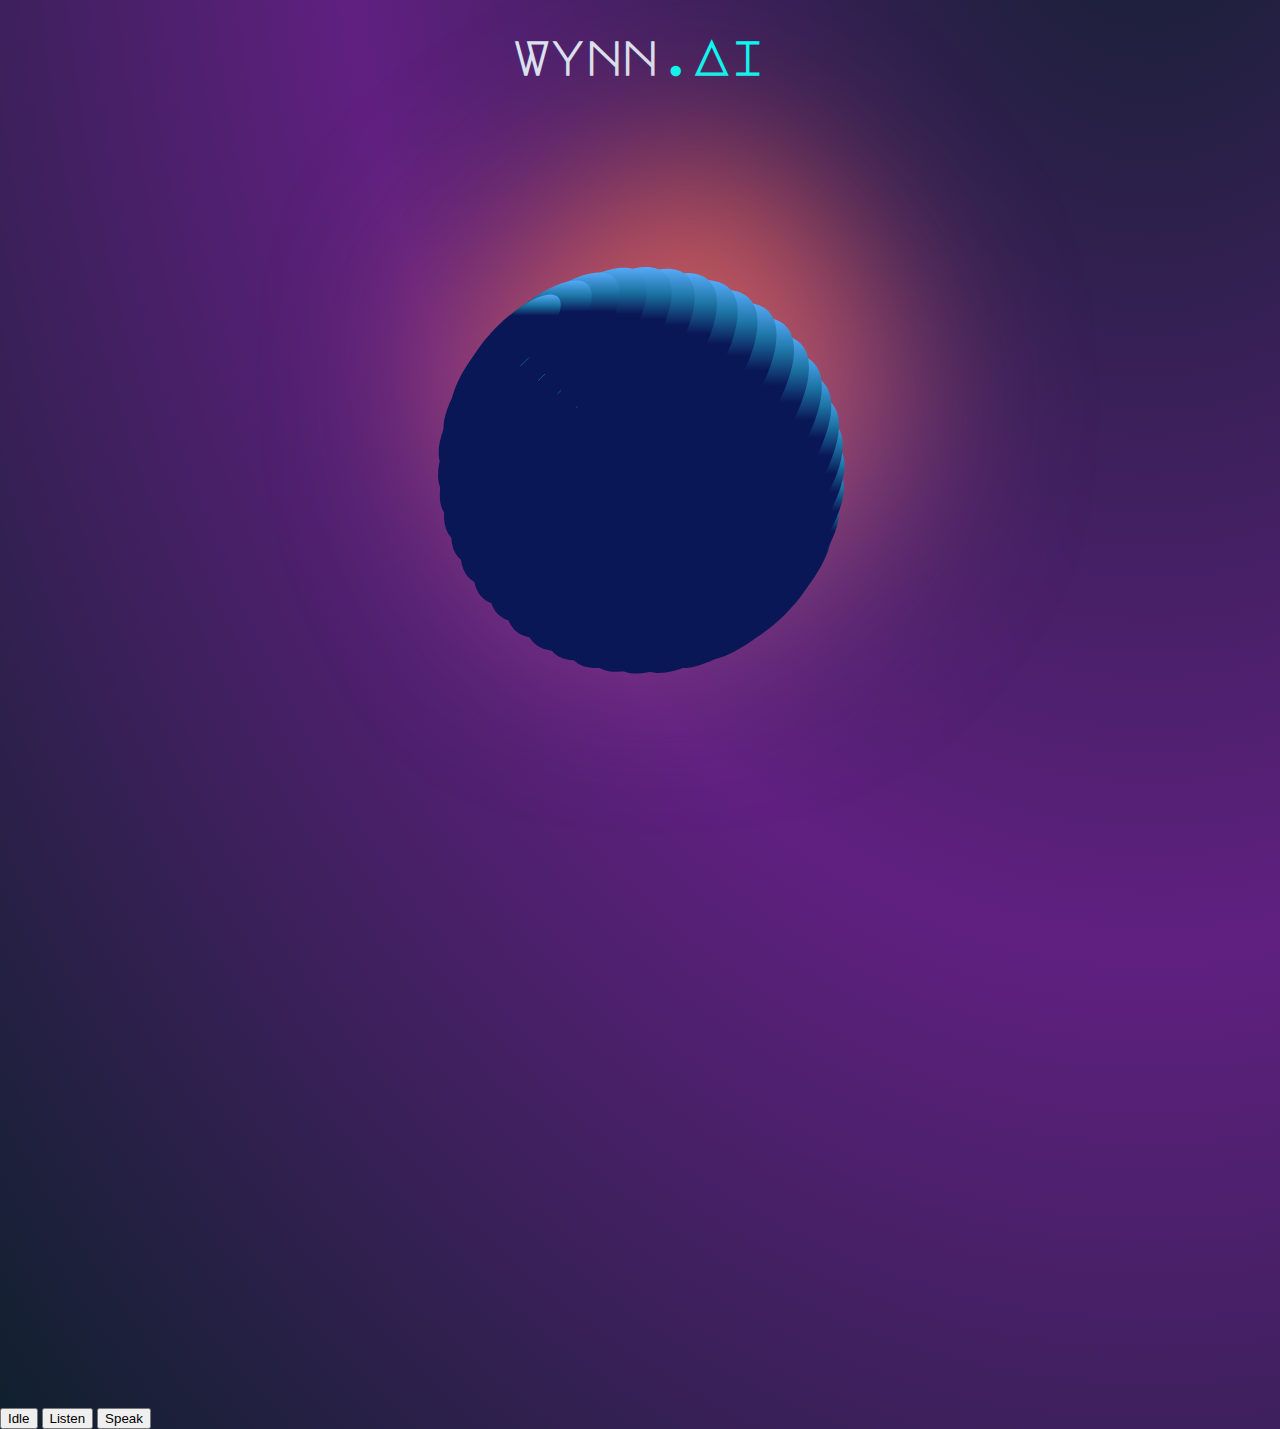
==== templates/index.html @ e8f4e940 "Add files via upload" ====
<!DOCTYPE html>
<html lang="en">
<head>
    <meta charset="UTF-8">
    <meta http-equiv="X-UA-Compatible" content="IE=edge">
    <meta name="viewport" content="width=device-width, initial-scale=1.0">
    <title>Wynn.AI</title>
    <link rel="stylesheet" href="/static/main.css">
</head>

<body onload = "init_bot()">
    <div class="bg">
        <div class="blur-bg"></div>
    </div>
    <div class="name">
        <h1>Wynn<span>.Ai</span></h1>
    </div>

    <div class="animation-area">

      <div class="blob">
        <svg viewBox="0 0 800 500" preserveAspectRatio="none" xmlns="http://www.w3.org/2000/svg" xmlns:xlink="http://www.w3.org/1999/xlink" width="100%" id="blobSvg">
          <g transform="translate(121.52713012695312, 19.82611083984375)">
            <defs>
              <linearGradient id="gradient" x1="0%" y1="0%" x2="0%" y2="100%">
                <stop offset="0%" style="stop-color: rgb(233, 100, 67);"></stop>
                <stop offset="100%" style="stop-color: rgb(144, 78, 149);"></stop>
              </linearGradient>
            </defs>
            <path fill ='url(#gradient)'>
              <animate attributeName="d"
                dur="10000ms"
                repeatcount="indefinite"
                    
                values="M370.5,297Q363,344,322,386Q281,428,217,423Q153,418,126,361.5Q99,305,
                        107,253Q115,201,143,157Q171,113,231,66.5Q291,20,334,81.5Q377,143,377.5,
                        196.5Q378,250,370.5,297Z;
                            
                        M424.5,298.5Q366,347,319.5,363Q273,379,224,379Q175,379,149.5,337.5Q124,
                        296,75.5,232.5Q27,169,101,144.5Q175,120,225,114.5Q275,109,316.5,134Q358,
                        159,420.5,204.5Q483,250,424.5,298.5Z;
                            
                        M372,295Q358,340,316,364.5Q274,389,200.5,426Q127,463,124,380Q121,297,90.5,
                        239Q60,181,95.5,112Q131,43,210,36.5Q289,30,335,85Q381,140,383.5,195Q386,250,
                        372,295Z;
                            
                        M386,291Q348,332,319,404Q290,476,236.5,421Q183,366,121,342.5Q59,319,49,246Q39,
                        173,107.5,147.5Q176,122,234,65.5Q292,9,366.5,49Q441,89,432.5,169.5Q424,250,386,
                        291Z;
                            
                        M423.5,299.5Q368,349,321,367.5Q274,386,210,408Q146,430,127.5,365.5Q109,301,
                        93,244Q77,187,108.5,123Q140,59,215,41.5Q290,24,327.5,88.5Q365,153,422,
                        201.5Q479,250,423.5,299.5Z;
                            
                        M370.5,297Q363,344,322,386Q281,428,217,423Q153,418,126,361.5Q99,305,
                        107,253Q115,201,143,157Q171,113,231,66.5Q291,20,334,81.5Q377,143,377.5,
                        196.5Q378,250,370.5,297Z">

              </animate>
            </path>
          </g>
        </svg>
      </div>
      
      <div class="animation-wrapper">
        <div class="sphere-animation">
          <svg class="sphere" viewBox="0 0 440 440" stroke="rgba(80,80,80,.35)">
            <defs>
              <linearGradient id="sphereGradient" x1="5%" x2="5%" y1="0%" y2="15%">
                <stop stop-color="#56AAF8" offset="0%"/>
                <stop stop-color="#1C75A5" offset="50%"/>
                <stop stop-color="#0A1756" offset="100%"/>
              </linearGradient>
            </defs>
            <path d="M361.604 361.238c-24.407 24.408-51.119 37.27-59.662 28.727-8.542-8.543 4.319-35.255 28.726-59.663 24.408-24.407 51.12-37.269 59.663-28.726 8.542 8.543-4.319 35.255-28.727 59.662z"/>
            <path d="M360.72 360.354c-35.879 35.88-75.254 54.677-87.946 41.985-12.692-12.692 6.105-52.067 41.985-87.947 35.879-35.879 75.254-54.676 87.946-41.984 12.692 12.692-6.105 52.067-41.984 87.946z"/>
            <path d="M357.185 356.819c-44.91 44.91-94.376 68.258-110.485 52.149-16.11-16.11 7.238-65.575 52.149-110.485 44.91-44.91 94.376-68.259 110.485-52.15 16.11 16.11-7.239 65.576-52.149 110.486z"/>
            <path d="M350.998 350.632c-53.21 53.209-111.579 81.107-130.373 62.313-18.794-18.793 9.105-77.163 62.314-130.372 53.209-53.21 111.579-81.108 130.373-62.314 18.794 18.794-9.105 77.164-62.314 130.373z"/>
            <path d="M343.043 342.677c-59.8 59.799-125.292 91.26-146.283 70.268-20.99-20.99 10.47-86.483 70.269-146.282 59.799-59.8 125.292-91.26 146.283-70.269 20.99 20.99-10.47 86.484-70.27 146.283z"/>
            <path d="M334.646 334.28c-65.169 65.169-136.697 99.3-159.762 76.235-23.065-23.066 11.066-94.593 76.235-159.762s136.697-99.3 159.762-76.235c23.065 23.065-11.066 94.593-76.235 159.762z"/>
            <path d="M324.923 324.557c-69.806 69.806-146.38 106.411-171.031 81.76-24.652-24.652 11.953-101.226 81.759-171.032 69.806-69.806 146.38-106.411 171.031-81.76 24.652 24.653-11.953 101.226-81.759 171.032z"/>
            <path d="M312.99 312.625c-73.222 73.223-153.555 111.609-179.428 85.736-25.872-25.872 12.514-106.205 85.737-179.428s153.556-111.609 179.429-85.737c25.872 25.873-12.514 106.205-85.737 179.429z"/>
            <path d="M300.175 299.808c-75.909 75.909-159.11 115.778-185.837 89.052-26.726-26.727 13.143-109.929 89.051-185.837 75.908-75.908 159.11-115.778 185.837-89.051 26.726 26.726-13.143 109.928-89.051 185.836z"/>
            <path d="M284.707 284.34c-77.617 77.617-162.303 118.773-189.152 91.924-26.848-26.848 14.308-111.534 91.924-189.15C265.096 109.496 349.782 68.34 376.63 95.188c26.849 26.849-14.307 111.535-91.923 189.151z"/>
            <path d="M269.239 267.989c-78.105 78.104-163.187 119.656-190.035 92.807-26.849-26.848 14.703-111.93 92.807-190.035 78.105-78.104 163.187-119.656 190.035-92.807 26.849 26.848-14.703 111.93-92.807 190.035z"/>
            <path d="M252.887 252.52C175.27 330.138 90.584 371.294 63.736 344.446 36.887 317.596 78.043 232.91 155.66 155.293 233.276 77.677 317.962 36.521 344.81 63.37c26.85 26.848-14.307 111.534-91.923 189.15z"/>
            <path d="M236.977 236.61C161.069 312.52 77.867 352.389 51.14 325.663c-26.726-26.727 13.143-109.928 89.052-185.837 75.908-75.908 159.11-115.777 185.836-89.05 26.727 26.726-13.143 109.928-89.051 185.836z"/>
            <path d="M221.067 220.7C147.844 293.925 67.51 332.31 41.639 306.439c-25.873-25.873 12.513-106.206 85.736-179.429C200.6 53.786 280.931 15.4 306.804 41.272c25.872 25.873-12.514 106.206-85.737 179.429z"/>
            <path d="M205.157 204.79c-69.806 69.807-146.38 106.412-171.031 81.76-24.652-24.652 11.953-101.225 81.759-171.031 69.806-69.807 146.38-106.411 171.031-81.76 24.652 24.652-11.953 101.226-81.759 171.032z"/>
            <path d="M189.247 188.881c-65.169 65.169-136.696 99.3-159.762 76.235-23.065-23.065 11.066-94.593 76.235-159.762s136.697-99.3 159.762-76.235c23.065 23.065-11.066 94.593-76.235 159.762z"/>
            <path d="M173.337 172.971c-59.799 59.8-125.292 91.26-146.282 70.269-20.991-20.99 10.47-86.484 70.268-146.283 59.8-59.799 125.292-91.26 146.283-70.269 20.99 20.991-10.47 86.484-70.269 146.283z"/>
            <path d="M157.427 157.061c-53.209 53.21-111.578 81.108-130.372 62.314-18.794-18.794 9.104-77.164 62.313-130.373 53.21-53.209 111.58-81.108 130.373-62.314 18.794 18.794-9.105 77.164-62.314 130.373z"/>
            <path d="M141.517 141.151c-44.91 44.91-94.376 68.259-110.485 52.15-16.11-16.11 7.239-65.576 52.15-110.486 44.91-44.91 94.375-68.258 110.485-52.15 16.109 16.11-7.24 65.576-52.15 110.486z"/>
            <path d="M125.608 125.241c-35.88 35.88-75.255 54.677-87.947 41.985-12.692-12.692 6.105-52.067 41.985-87.947C115.525 43.4 154.9 24.603 167.592 37.295c12.692 12.692-6.105 52.067-41.984 87.946z"/>
            <path d="M109.698 109.332c-24.408 24.407-51.12 37.268-59.663 28.726-8.542-8.543 4.319-35.255 28.727-59.662 24.407-24.408 51.12-37.27 59.662-28.727 8.543 8.543-4.319 35.255-28.726 59.663z"/>
          </svg>
        </div>
      </div>
    </div>
    <p class="status"></p>
    <div class="buttons">
      <button class="idle">Idle</button>
      <button class="listen">Listen</button>
      <button class="speak">Speak</button>
    </div>
    <script src="http://ajax.googleapis.com/ajax/libs/jquery/1.7.1/jquery.min.js" type="text/javascript"></script>
    <script src="/static/anime.min.js"></script>
    <script src="/static/main.js"></script>
    
</body>
</html>
---- static/main.css ----
@import url("https://fonts.googleapis.com/css2?family=Major+Mono+Display&display=swap");
body {
  margin: 0;
  padding: 0;
  background-image: radial-gradient(farthest-corner at 90% -15%, #0F202D, #602080, #0F202D);
  /*background-image: radial-gradient(farthest-corner at 90% -15%, #0F202D, #602080, #0F202D);*/
  justify-content: center;
  align-items: center;
  min-height: 100vh;
}

.blob {
  position: relative;
  justify-content: center;
  align-items: center;
  margin-top: -5em;
  margin-left: 10em;
  filter: blur(90px);
}

.name {
  font-family: Major Mono Display;
  font-size: 1.5em;
  text-align: center;
  color: #DBE4F3;
}
.name span {
  color: #02fffb;
}

.animation-wrapper {
  width: 50%;
  padding-bottom: 50%;
}

.sphere-animation {
  position: absolute;
  top: 50%;
  left: 50%;
  width: 580px;
  height: 1px;
  margin: -300px 0 0 -290px;
}

.sphere {
  width: 70%;
  margin: 4.5em 5.5em;
}

.sphere path {
  fill: url(#sphereGradient);
  stroke-width: 1px;
  stroke: #00BED5;
  /*stroke: rgba(80,80,80,.35);*/
  -webkit-backface-visibility: hidden;
          backface-visibility: hidden;
}

.buttons {
  align-items: center;
  justify-content: center;
  display: inline-block;
  margin-top: 1em;
}

@media (min-width: 500px) {
  .sphere path {
    stroke-width: 0.4px;
  }
}/*# sourceMappingURL=main.css.map */
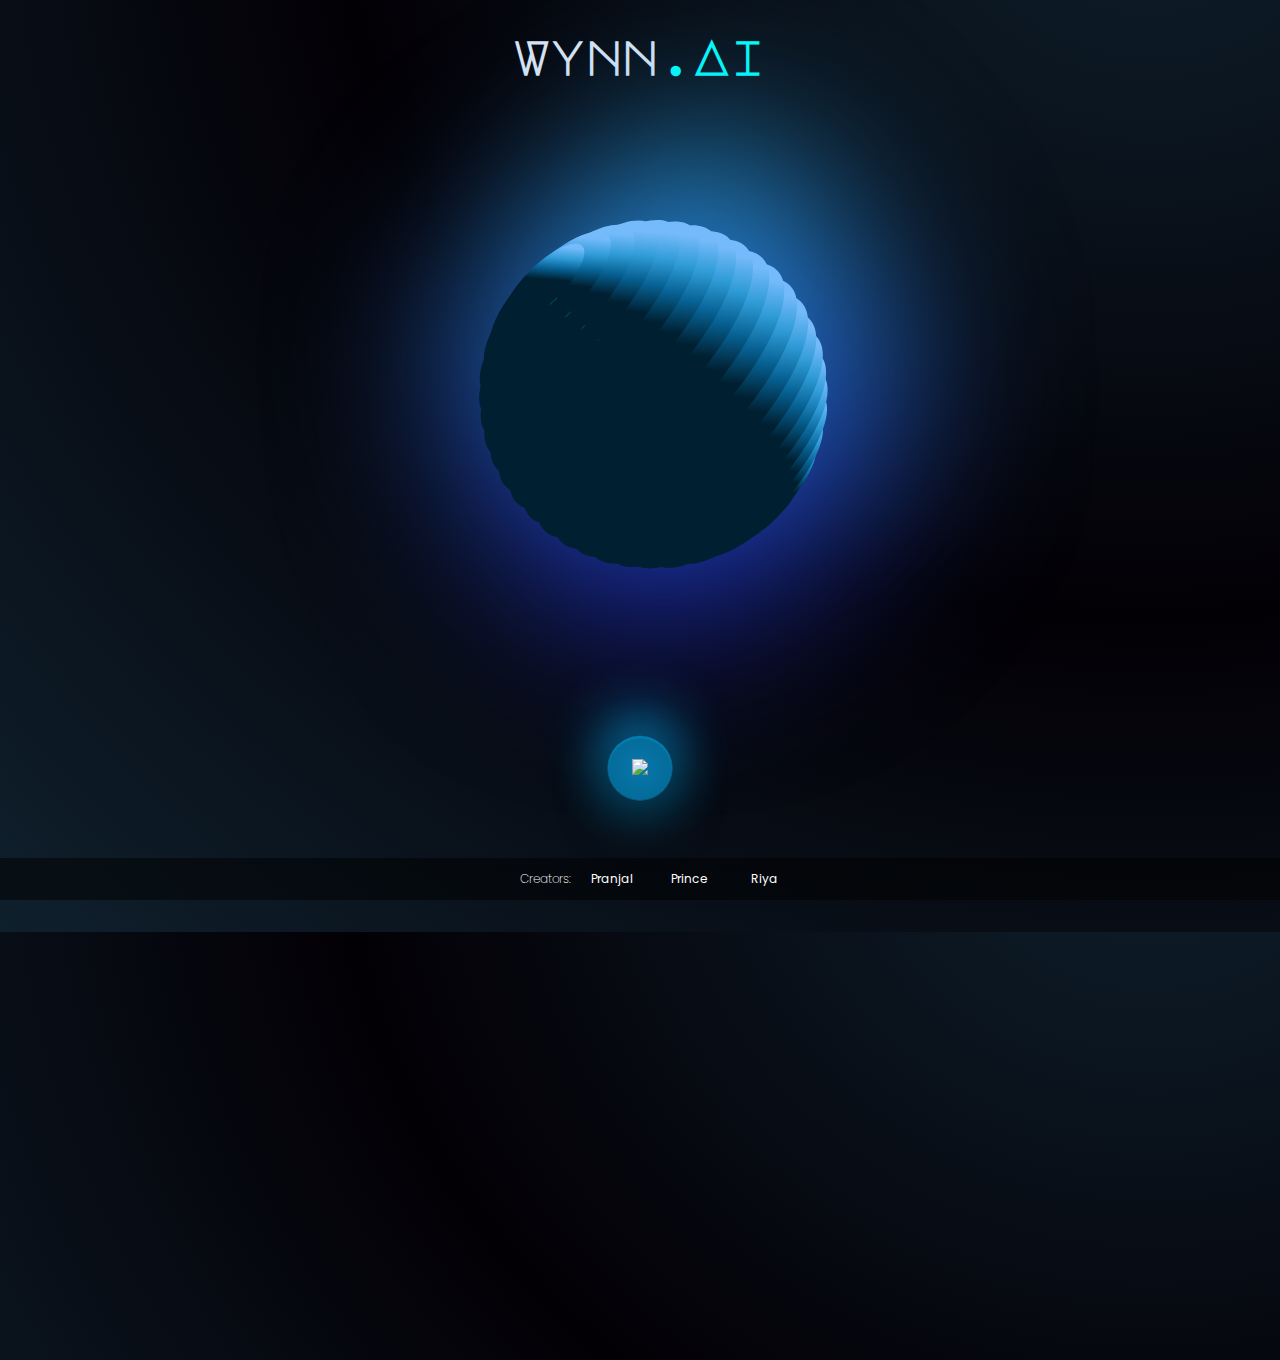
==== commit 1ed85f3b: "Add files via upload" ====
--- a/templates/index.html
+++ b/templates/index.html
@@ -9,9 +9,6 @@
 </head>
 
 <body onload = "init_bot()">
-    <div class="bg">
-        <div class="blur-bg"></div>
-    </div>
     <div class="name">
         <h1>Wynn<span>.Ai</span></h1>
     </div>
@@ -23,8 +20,8 @@
           <g transform="translate(121.52713012695312, 19.82611083984375)">
             <defs>
               <linearGradient id="gradient" x1="0%" y1="0%" x2="0%" y2="100%">
-                <stop offset="0%" style="stop-color: rgb(233, 100, 67);"></stop>
-                <stop offset="100%" style="stop-color: rgb(144, 78, 149);"></stop>
+                <stop offset="0%" style="stop-color: rgb(43, 181, 236);"></stop>
+                <stop offset="100%" style="stop-color: rgb(28, 26, 183);"></stop>
               </linearGradient>
             </defs>
             <path fill ='url(#gradient)'>
@@ -66,10 +63,11 @@
         <div class="sphere-animation">
           <svg class="sphere" viewBox="0 0 440 440" stroke="rgba(80,80,80,.35)">
             <defs>
-              <linearGradient id="sphereGradient" x1="5%" x2="5%" y1="0%" y2="15%">
-                <stop stop-color="#56AAF8" offset="0%"/>
-                <stop stop-color="#1C75A5" offset="50%"/>
-                <stop stop-color="#0A1756" offset="100%"/>
+              <linearGradient id="sphereGradient" x1="10%" x2="5%" y1="0%" y2="15%">
+                <stop stop-color="#75BAFA" offset="0%"/>
+                <stop stop-color="#2F9CD7" offset="33%"/>
+                <stop stop-color="#066092" offset="66%"/>
+                <stop stop-color="#001F30" offset="100%"/>
               </linearGradient>
             </defs>
             <path d="M361.604 361.238c-24.407 24.408-51.119 37.27-59.662 28.727-8.542-8.543 4.319-35.255 28.726-59.663 24.408-24.407 51.12-37.269 59.663-28.726 8.542 8.543-4.319 35.255-28.727 59.662z"/>
@@ -97,11 +95,17 @@
         </div>
       </div>
     </div>
-    <p class="status"></p>
     <div class="buttons">
-      <button class="idle">Idle</button>
-      <button class="listen">Listen</button>
-      <button class="speak">Speak</button>
+      <button class="listen"><img src="{{url_for('static', filename='mic.png')}}"></button>
+    </div>
+  
+    <div class="container">
+      <ul>
+        <span>Creators: </span>
+        <li><a href="https://www.linkedin.com/in/pranjalminocha/">Pranjal</a></li>
+        <li><a href="https://www.linkedin.com/in/princerajyadav/">Prince</a></li>
+        <li><a href="https://www.linkedin.com/in/riya-malani/">Riya</a></li>
+      </ul>
     </div>
     <script src="http://ajax.googleapis.com/ajax/libs/jquery/1.7.1/jquery.min.js" type="text/javascript"></script>
     <script src="/static/anime.min.js"></script>
--- a/static/main.css
+++ b/static/main.css
@@ -1,19 +1,25 @@
 @import url("https://fonts.googleapis.com/css2?family=Major+Mono+Display&display=swap");
+@import url("https://fonts.googleapis.com/css2?family=Poppins:wght@200;400&display=swap");
 body {
   margin: 0;
   padding: 0;
-  background-image: radial-gradient(farthest-corner at 90% -15%, #0F202D, #602080, #0F202D);
+  overflow: hidden;
+  background-image: radial-gradient(farthest-corner at 90% -15%, #0F202D, #030005, #0F202D);
   /*background-image: radial-gradient(farthest-corner at 90% -15%, #0F202D, #602080, #0F202D);*/
   justify-content: center;
   align-items: center;
   min-height: 100vh;
 }
 
+.animation-area {
+  height: 90vh;
+}
+
 .blob {
   position: relative;
   justify-content: center;
   align-items: center;
-  margin-top: -5em;
+  margin-top: -6em;
   margin-left: 10em;
   filter: blur(90px);
 }
@@ -43,24 +49,78 @@
 }
 
 .sphere {
-  width: 70%;
-  margin: 4.5em 5.5em;
+  width: 60%;
+  margin: 2em 8em;
 }
 
 .sphere path {
   fill: url(#sphereGradient);
   stroke-width: 1px;
   stroke: #00BED5;
-  /*stroke: rgba(80,80,80,.35);*/
   -webkit-backface-visibility: hidden;
           backface-visibility: hidden;
 }
 
 .buttons {
+  display: flex;
   align-items: center;
   justify-content: center;
-  display: inline-block;
-  margin-top: 1em;
+  height: 4em;
+  width: 4em;
+  position: absolute;
+  transform: translate(-50%, 50%);
+  top: 78%;
+  left: 50%;
+  border-radius: 50%;
+  border: 1px solid #04597e;
+  outline: none;
+  background: radial-gradient(ellipse at center, #0678ab, #056692);
+  box-shadow: 0 15px 50px rgb(3, 61, 87), 0 -15px 60px #08a5eb, inset 0 2px 2px #0682ba;
+}
+.buttons:active {
+  background: radial-gradient(ellipse at center, #0671a1, #056088);
+  box-shadow: 0 15px 80px rgb(3, 61, 87), 0 -15px 80px #08a5eb, inset 0 -2px 2px #056088;
+}
+.buttons img {
+  width: 50%;
+}
+
+button {
+  background-color: rgba(0, 0, 0, 0);
+  border: none;
+}
+
+.container {
+  bottom: 0;
+  display: flex;
+  font-family: Poppins;
+  font-size: 0.75em;
+  color: white;
+  background-color: rgba(0, 0, 0, 0.5);
+  width: 100vw;
+  position: absolute;
+}
+.container span {
+  font-weight: 200;
+}
+.container ul {
+  margin-left: 46.5%;
+  width: 60px;
+  justify-content: center;
+  align-items: center;
+  display: flex;
+}
+.container ul li {
+  list-style: none;
+}
+.container ul li a {
+  z-index: 1000;
+  display: block;
+  padding-left: 20px;
+  width: 60px;
+  text-decoration: none;
+  font-weight: 400;
+  color: white;
 }
 
 @media (min-width: 500px) {
